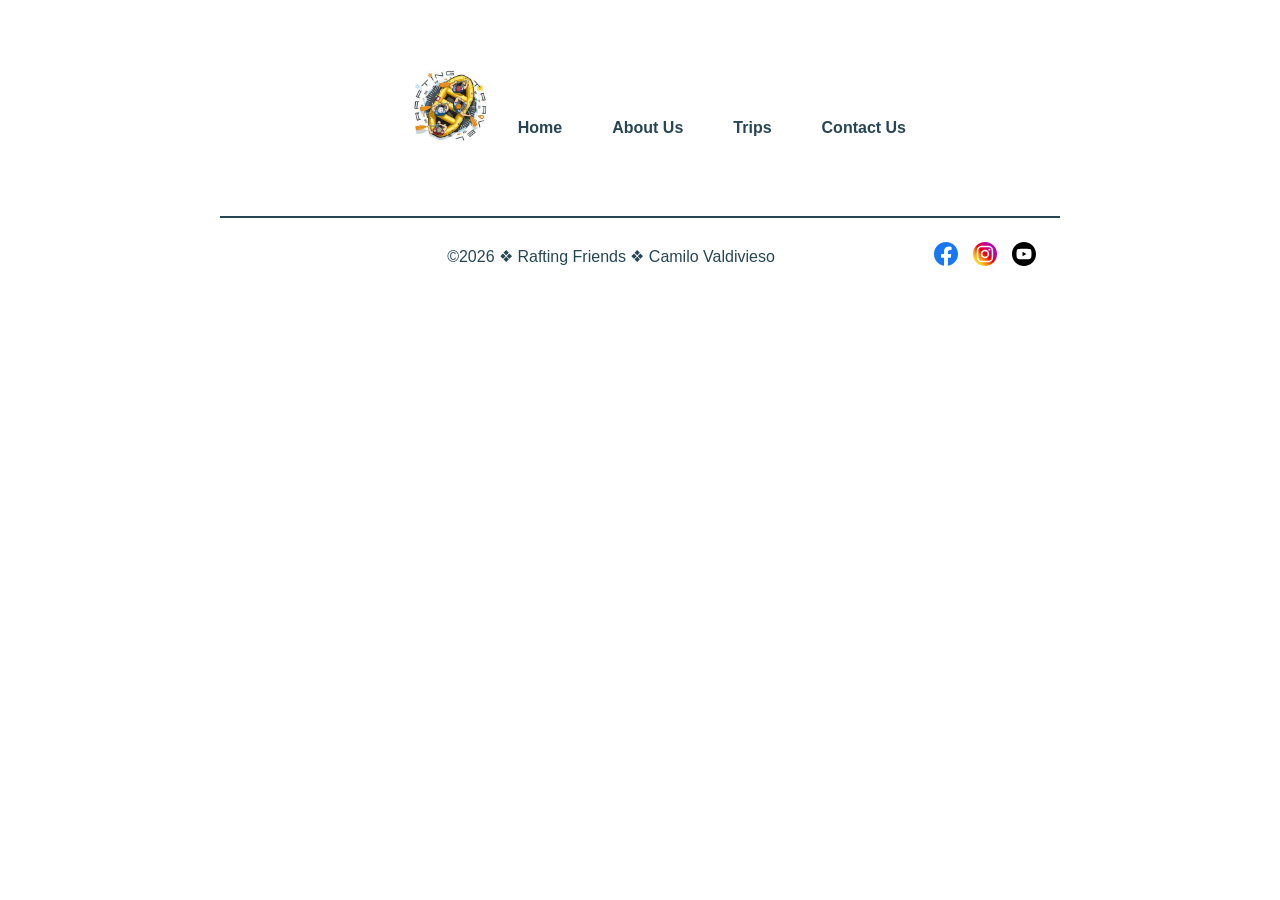
==== wwr/index.html @ 9604d070 "new index" ====
<!DOCTYPE html>
<html lang="en">

<head>
    <meta charset="UTF-8">
    <meta name="viewport" content="width=device-width, initial-scale=1.0">
    <title>About Us | Rafting Friends</title>
    <meta name="description"
      content="This is the About Us page of the Rafting Friends Website. It contains information about the company.">
    <meta name="author" content="Camilo Valdivieso">
    <link rel=" stylesheet" href="styles/rafting.css">

</head>

<body>
    <header>
        <img src="images/logo.jpg" alt="Rafting logo company" class="logo">
        <nav class="flex">
            <ul>
                <li><a href="index.html">Home</a></li>
                <li><a href="about.html">About Us</a></li>
                <li><a href="trips.html">Trips</a></li>
                <li><a href="contact.html">Contact Us</a></li>
            </ul>

        </nav>

    </header>

    <main>


    </main>

    <footer>
        <p>©2026 ❖ Rafting Friends ❖ Camilo Valdivieso </p>
        <nav class="socialmedia">
            <a href="https://facebook.com">
                <img src="images/facebook.svg" alt="Facebook Icon">
            </a>
            <a href="https://instagram.com">
                <img src="images/instagram.svg" alt="Instagram Icon">
            </a>
            <a href="https://youtube.com">
                <img src="images/youtube.svg" alt="Youtube Icon">
            </a>
        </nav>
    </footer>

</body>

</html>
---- wwr/styles/rafting.css ----
:root {
    --primary-color: #055a05;
    /* forest green */
    --secondary-color: rgb(212, 209, 209);
    /* warm sand */
    --accent1-color: #264653;
    /* dark slate blue */
    --accent2-color: white;
    /* light golden yellow */
    --heading-font: "Times New Roman", "Georgia", serif;
    --body-font: arial, helvetica, sans-serif;
}

* {
    margin: 0;
    padding: 0;
    box-sizing: border-box;
}

header {
    display: grid;
    grid-template-columns: 1fr;
    align-items: center;
    background-color: var(--accent2-color);
    padding: 15px 120px;
    /* Fixed spacing typo '15 px' */
    color: var(--accent2-color);
}

.logo {
    max-width: 80px;
    width: auto;
    position: relative;
    top: 50px;
    left: 70px;
}

header img {
    width: 10%;
    height: auto;
}

body {
    font-family: var(--body-font);
    color: var(--accent1-color);
}

nav.flex ul {
    display: flex;
    justify-content: flex-end;
    list-style: none;
    gap: 30px;
}

nav.flex a {
    text-decoration: none;
    color: var(--accent1-color);
    font-weight: bold;
    padding: 5px 10px;
}

nav.flex a:hover {
    color: var(--primary-color);
}

header,
main,
footer {
    width: 840px;
    margin: 0 auto;
}

h1,
h2 {
    font-family: var(--heading-font);
    color: var(--primary-color);
}

nav,
p,
section,
article {
    margin: 16px;
    padding: 8px;
}

.hero {
    position: relative;
    margin-bottom: 30px;
}

.hero h1 {
    position: absolute;
    top: 30px;
    width: 100%;
    padding: 16px;
    text-align: center;
    opacity: 0.7;
    background-color: var(--accent1-color);
    color: var(--accent2-color);
}

.hero article {
    position: absolute;
    bottom: 30px;
    left: 5%;
    width: 90%;
    padding: 15px;
    opacity: 0.7;
    background-color: var(--secondary-color);
    border-radius: 8px;
}

.hero img {
    width: 100%;
    height: auto;
    /* Kept 'auto' to maintain aspect ratio, removed the conflicting 400px */
    object-fit: cover;
    display: block;
}

section h2 {
    padding: 12px;
    text-align: center;
    background-color: var(--accent1-color);
    color: var(--accent2-color);
    margin-bottom: 20px;
}

article {
    position: absolute;
}

.hero article img {
    float: right;
    width: 125px;
}

.history-container {
    margin: 40px auto;
    text-align: center;
}

.history-container p {
    font-size: 1.1rem;
    line-height: 1.6;
    padding: 10px;
}

/* history-section rules into one block */
.history-section {
    display: grid;
    grid-template-columns: repeat(auto-fit, minmax(150px, 1fr));
    gap: 15px;
    margin: 40px 0;
}

.history-section h2 {
    grid-column: 1 / -1;
    margin: 0 0 10px 0;
}

figure {
    margin: 0;
    background: var(--accent2-color);
    padding: 10px;
    border: 1px solid var(--secondary-color);
    border-radius: 4px;
    text-align: center;
}

figure img {
    width: 100%;
    height: 120px;
    object-fit: cover;
    border-radius: 2px;
}

figcaption {
    margin-top: 8px;
    font-size: 0.9rem;
    color: var(--accent1-color);
    font-weight: bold;
}

footer {
    display: flex;
    justify-content: space-between;
    align-items: center;
    border-top: 2px solid var(--accent1-color);
    margin-top: 40px;
}

footer p {
    flex-grow: 1;
    text-align: center;
    margin: 0;
    padding-left: 100px;
}

.socialmedia a {
    text-decoration: none;
}

.socialmedia {
    display: flex;
    gap: 15px;
}

.socialmedia img {
    width: 24px;
    height: 24px;
}

.contact-info {
    text-align: center;
    margin-bottom: 20px;
}

.contact-info h1 {
    font-size: 26px;
    font-weight: normal;
    margin-bottom: 5px;
}

.contact-info p {
    font-size: 13px;
    margin: 0px 0;
    line-height: .7;
}

.contact-questions {
    display: flex;
    gap: 40px;
    margin-bottom: 40px;
}

.maps {
    flex: 1;
    border: 1px solid var(--accent1-color);
    background: var(--accent2-color);
    min-height: 350px;
    position: relative;
}

.maps iframe {
    width: 100%;
    height: 100%;
    min-height: 350px;
    display: block;
    border: none;
}

.contact-form {
    flex: 1;
    display: flex;
    flex-direction: column;
    gap: 15px;
}

.form-item-box1 {
    align-items: center;
}

.form-item-box1 label {
    width: 110px;
}

.form-item-box1 input {
    flex: 1;
    padding: 8px;
    border: 1px solid var(--accent1-color);
    max-width: 100%;
    border-radius: 4px;
}

.form-item-box2 {
    display: flex;
    align-items: flex-start;
    margin-bottom: 15px;
}

.purpose {
    width: 150px;
    font-size: 16px;
    display: flex;
    align-items: center;
    min-height: 80px;
}

.radio-options {
    display: flex;
    flex-direction: column;
    gap: 12px;
    flex: 1;
}

.radio-item {
    display: flex;
    align-items: center;
    gap: 8px;

}

.radio-item label {
    width: auto !important;
    font-size: 16px;
    font-weight: normal;
    cursor: pointer;
    margin: 0;
    padding: 0;
}

.radio-item input[type="radio"] {
    margin: 0;
    cursor: pointer;
}

.form-item-box3 {
    flex-direction: column;
    gap: 5px;
}

.form-item-box3 textarea {
    width: 100%;
    padding: 8px;
    border: 1px solid var(--accent1-color);
    resize: none;
}

.form-item-box4 {
    align-items: center;
    gap: 8px;
}

.submit-button {
    background-color: var(--accent1-color);
    color: var(--accent2-color);
    border: 1px solid var(--primary-color);
    padding: 10px;
    font-size: 14px;
    text-align: center;
    width: 100%;
    cursor: pointer;
}

.employee-page {
    border: 1px solid var(--accent1-color);
    padding: 20px;
    text-align: center;
    margin-bottom: 30px;
}

.employee-page h2 {
    font-size: 20px;
    font-weight: normal;
    margin-bottom: 20px;
}

.employee-info {
    display: flex;
    justify-content: space-around;
    gap: 20px;
}
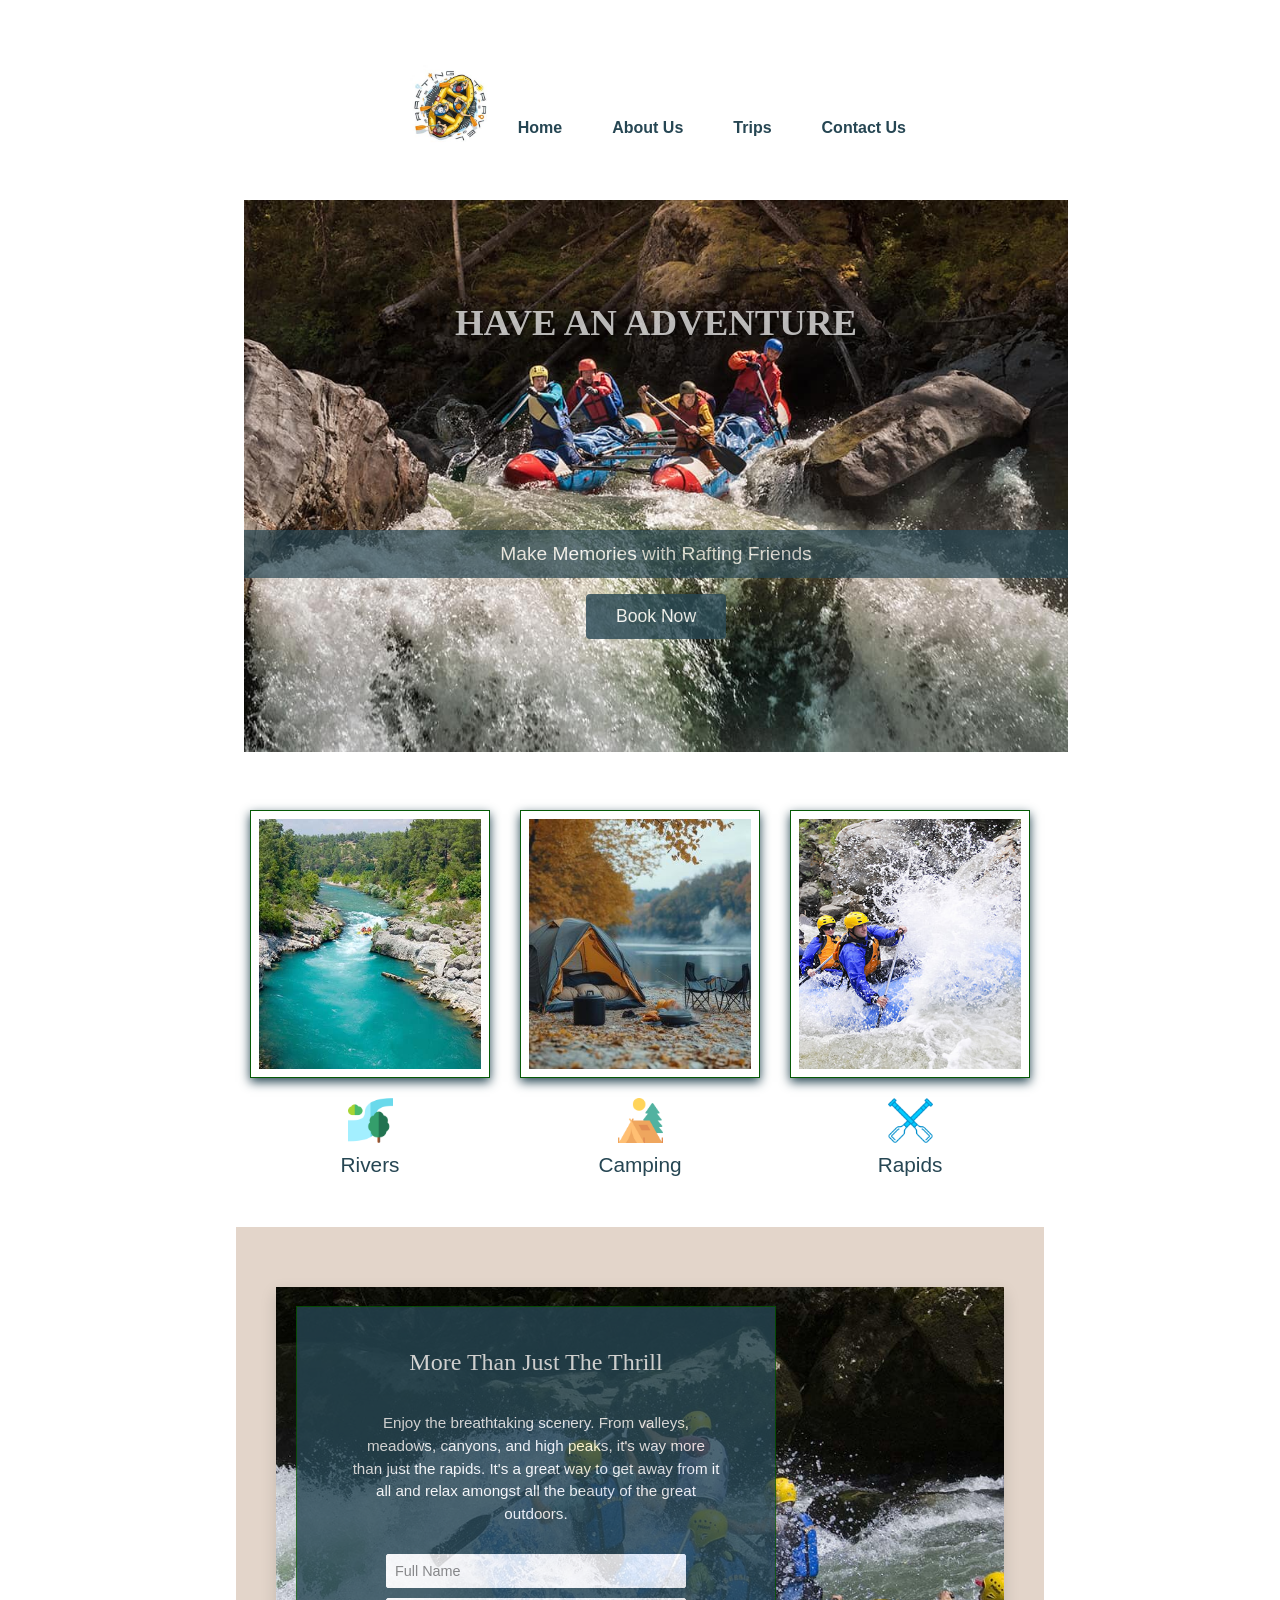
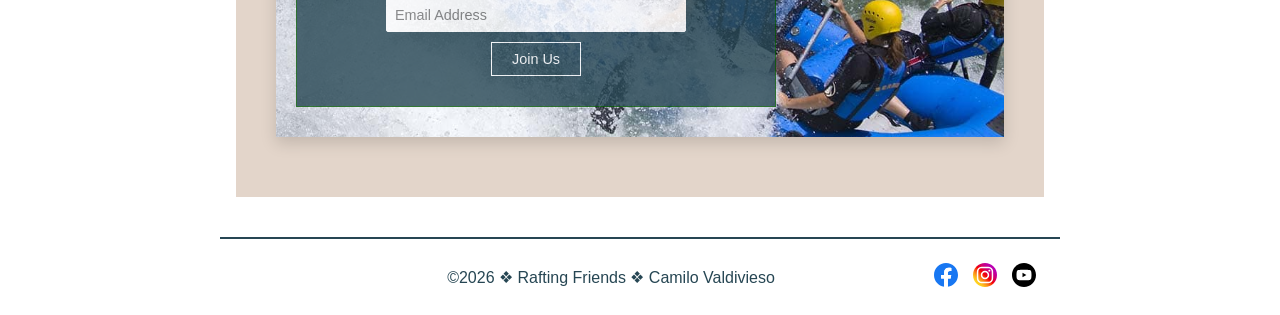
==== commit ecdaf8fe: "Home page and trips" ====
--- a/wwr/index.html
+++ b/wwr/index.html
@@ -4,9 +4,9 @@
 <head>
     <meta charset="UTF-8">
     <meta name="viewport" content="width=device-width, initial-scale=1.0">
-    <title>About Us | Rafting Friends</title>
+    <title>Home | Rafting Friends</title>
     <meta name="description"
-      content="This is the About Us page of the Rafting Friends Website. It contains information about the company.">
+      content="This is the Home page of the Rafting Friends Website. It contains a fast view about the company.">
     <meta name="author" content="Camilo Valdivieso">
     <link rel=" stylesheet" href="styles/rafting.css">
 
@@ -28,8 +28,71 @@
     </header>
 
     <main>
+        <section class="home-container">
+            <img class="home-img" src="images/rafting6.jpg" alt="background image">
+            <div class="home-msg">
+                <h1>HAVE AN ADVENTURE</h1>
+                <p>Make Memories with Rafting Friends</p>
+                <a class="home-btn" href="trips.html">Book Now</a>
+            </div>
+        </section>
 
+        <!-- Main Categories Layout using CSS Grid -->
+        <section class="activities-grid">
+            <div class="activity-card">
+                <div class="frame-container">
+                    <img src="images/rivers.jpg" alt="River path">
+                </div>
+                <div class="icon-box">
+                    <img src="images/river_icon.png" alt="River icon">
+                </div>
+                <h3>Rivers</h3>
+            </div>
 
+            <div class="activity-card">
+                <div class="frame-container">
+                    <img src="images/camping.jpeg" alt="Tent set up in the river">
+                </div>
+                <div class="icon-box">
+                    <img src="images/tent_icon.png" alt="Camping tent icon">
+                </div>
+                <h3>Camping</h3>
+            </div>
+
+            <div class="activity-card">
+                <div class="frame-container">
+                    <img src="images/rapids.jpg" alt="Provo river rapids">
+                </div>
+                <div class="icon-box">
+                    <img src="images/rapids_icon.png" alt="Crossed paddles icon">
+                </div>
+                <h3>Rapids</h3>
+            </div>
+        </section>
+
+        <section class="lower-promo-section">
+            <div class="promo-container">
+                <img src="images/rafting7.jpg"
+                  alt="Beautiful sweeping valley and mountain range landscape" class="promo-bg">
+                <div class="overlay-card">
+                    <h2>More Than Just The Thrill</h2>
+                    <p>Enjoy the breathtaking scenery. From valleys, meadows, canyons, and high
+                        peaks, it's
+                        way more than just the rapids. It's a great way to get away from it all and
+                        relax
+                        amongst all the beauty of the great outdoors.</p>
+
+                    <!-- Integrated newsletter sign up inside the layout structure -->
+                    <form action="#" method="post" class="promo-form">
+                        <input type="text" placeholder="Full Name" required aria-label="Full Name">
+                        <input type="email" placeholder="Email Address" required
+                          aria-label="Email Address">
+                        <button type="submit" class="join-btn">Join Us</button>
+                    </form>
+                </div>
+            </div>
+        </section>
+    </main>
     </main>
 
     <footer>
--- a/wwr/styles/rafting.css
+++ b/wwr/styles/rafting.css
@@ -361,4 +361,343 @@
     display: flex;
     justify-content: space-around;
     gap: 20px;
+}
+
+/* home page edit */
+
+.home-container {
+    position: relative;
+    width: 100%;
+    overflow: hidden;
+}
+
+.home-img {
+    width: 100%;
+    height: 100%;
+    object-fit: cover;
+    display: block;
+}
+
+.home-msg {
+    position: absolute;
+    top: 0;
+    left: 0;
+    width: 100%;
+    height: 100%;
+
+    /* Layout using Grid */
+    display: grid;
+    grid-template-rows: 1fr auto auto 1fr;
+    justify-items: center;
+    align-items: center;
+}
+
+.home-msg h1 {
+    grid-row: 1;
+    align-self: center;
+    color: var(--accent2-color);
+    opacity: .7;
+    font-size: 2.3rem;
+    text-shadow: 2px 2px 4px rgba(0, 0, 0, 0.7);
+    margin-top: 40px;
+}
+
+.home-msg p {
+    grid-row: 2;
+    width: 98%;
+    background-color: var(--accent1-color);
+    opacity: .7;
+    color: var(--accent2-color);
+    text-align: center;
+    padding: 13px 0;
+    font-size: 1.2rem;
+    position: relative;
+    top: 100px;
+
+}
+
+.home-btn {
+    grid-row: 3;
+    background-color: var(--accent1-color);
+    opacity: .8;
+    color: var(--accent2-color);
+    text-decoration: none;
+    padding: 12px 30px;
+    font-size: 1.1rem;
+    border-radius: 4px;
+    position: relative;
+    top: 100px;
+}
+
+.home-btn:hover {
+    background-color: var(--primary-color);
+    color: var(--accent2-color);
+}
+
+.activities-grid {
+    display: grid;
+    grid-template-columns: repeat(3, 1fr);
+    gap: 30px;
+    max-width: 1000px;
+    margin: 50px auto;
+    padding: 0 30px;
+}
+
+.activity-card {
+    text-align: center;
+}
+
+.frame-container {
+    border: 1px solid var(--primary-color);
+    padding: 8px;
+    background-color: var(--accent2-color);
+    box-shadow: 0 4px 10px var(--accent1-color);
+}
+
+.frame-container img {
+    width: 100%;
+    height: 250px;
+    object-fit: cover;
+    display: block;
+}
+
+.icon-box {
+    margin-top: 20px;
+    display: flex;
+    justify-content: center;
+}
+
+.icon-box img {
+    width: 45px;
+    height: 45px;
+    object-fit: contain;
+}
+
+.activity-card h3 {
+    margin-top: 10px;
+    font-size: 1.3rem;
+    color: var(--accent1-color);
+    font-weight: normal;
+}
+
+/*  */
+
+.lower-promo-section {
+    background-color: #e3d5ca;
+    /* Tan layout tone blocks matched from picture */
+    padding: 60px 40px;
+}
+
+.promo-container {
+    position: relative;
+    max-width: 900px;
+    margin: 0 auto;
+    overflow: hidden;
+    box-shadow: 0 6px 15px rgba(0, 0, 0, 0.15);
+}
+
+.promo-bg {
+    width: 100%;
+    height: 450px;
+    object-fit: cover;
+    display: block;
+}
+
+.overlay-card {
+    position: absolute;
+    bottom: 30px;
+    left: 20px;
+    background-color: var(--accent1-color);
+    opacity: 0.8;
+    color: var(--accent2-color);
+    padding: 30px;
+    max-width: 480px;
+    border: 1px solid var(--primary-color);
+    text-align: center;
+}
+
+.overlay-card h2 {
+    font-size: 1.5rem;
+    margin-bottom: 15px;
+    font-weight: normal;
+}
+
+.overlay-card p {
+    font-size: 0.95rem;
+    line-height: 1.5;
+    margin-bottom: 20px;
+    color: var(--accent2-color);
+}
+
+.promo-form {
+    display: flex;
+    flex-direction: column;
+    gap: 10px;
+    max-width: 300px;
+    margin: 0 auto;
+}
+
+.promo-form input {
+    padding: 8px;
+    border: 1px solid var(--accent2-color);
+    border-radius: 2px;
+    font-size: 0.9rem;
+}
+
+.join-btn {
+    background-color: var(--accent1-color);
+    border: 1px solid var(--accent2-color);
+    color: var(--accent2-color);
+    padding: 8px 20px;
+    font-size: 0.9rem;
+    cursor: pointer;
+    align-self: center;
+}
+
+.join-btn:hover {
+    background-color: var(--accent2-color);
+    color: var(--accent1-color);
+}
+
+/* trips adjustments */
+
+.trips-intro {
+    text-align: center;
+    max-width: 600px;
+    margin: 20px auto 40px auto;
+    padding: 0 20px;
+}
+
+.trips-intro h1 {
+    color: var(--accent1-color);
+    font-size: 2.8rem;
+    margin-bottom: 15px;
+}
+
+.trips-grid {
+    display: grid;
+    grid-template-columns: repeat(3, 1fr);
+    gap: 30px;
+    max-width: 1200px;
+    margin: 0 auto 60px auto;
+    padding: 0 20px;
+}
+
+.trip-card {
+    background-color: var(--accent2-color);
+    border: 1px solid var(--primary-color);
+    padding: 10px;
+    box-shadow: 0 4px 12px var(--accent1-color);
+    display: flex;
+    flex-direction: column;
+}
+
+.trip-image {
+    width: 100%;
+    overflow: hidden;
+}
+
+.trip-image img {
+    width: 100%;
+    height: 220px;
+    object-fit: cover;
+    display: block;
+}
+
+.trip-details {
+    padding: 15px 5px 5px 5px;
+    flex-grow: 1;
+    display: flex;
+    flex-direction: column;
+}
+
+.trip-details h2 {
+    color: var(--accent2-color);
+    opacity: .9;
+    font-size: 1.4rem;
+    margin-bottom: 8px;
+}
+
+.trip-goal {
+    font-size: 0.9rem;
+    color: var(--accent1-color);
+    margin-bottom: .9px;
+    border-bottom: 1.5px dashed var(--primary-color);
+    padding-bottom: 25px;
+}
+
+.trip-info p {
+    font-size: 0.95rem;
+    line-height: 1.5;
+}
+
+.table-selection {
+    margin: auto;
+}
+
+.table-selection h2 {
+    color: var(--accent2-color);
+    margin-bottom: 30px;
+    text-align: center;
+}
+
+.table-trips {
+    width: 100%;
+    border-collapse: collapse;
+    background-color: var(--accent2-color);
+    box-shadow: 0 3px 6px var(--accent1-color)
+}
+
+.table-trips th,
+.table-trips td {
+    padding: 14px 20px;
+    text-align: center;
+    border-bottom: 1px solid var(--primary-color);
+}
+
+.table-trips th {
+    background-color: var(--accent1-color);
+    color: var(--accent2-color);
+    text-transform: uppercase;
+    font-size: 0.85rem;
+    letter-spacing: 1px;
+}
+
+.contact-end {
+    padding: 50px 20px;
+    text-align: center;
+    margin-top: 10px;
+}
+
+.contact-content {
+    max-width: auto;
+}
+
+.contact-content h2 {
+    color: var(--accent2-color);
+    margin-bottom: 20px;
+}
+
+.contact-content p {
+    color: var(--accent1-color);
+    margin-bottom: 20px;
+    font-size: 1.2rem;
+}
+
+.contact-btn {
+    display: inline-block;
+    background-color: var(--accent1-color);
+    opacity: .9;
+    color: var(--accent2-color);
+    border: 1px solid var(--primary-color);
+    padding: 12px 35px;
+    text-decoration: none;
+    font-weight: bold;
+    font-size: 1rem;
+    transition: all 0.3s;
+}
+
+.contact-btn:hover {
+    background-color: var(--primary-color);
+    color: var(--accent2-color);
 }
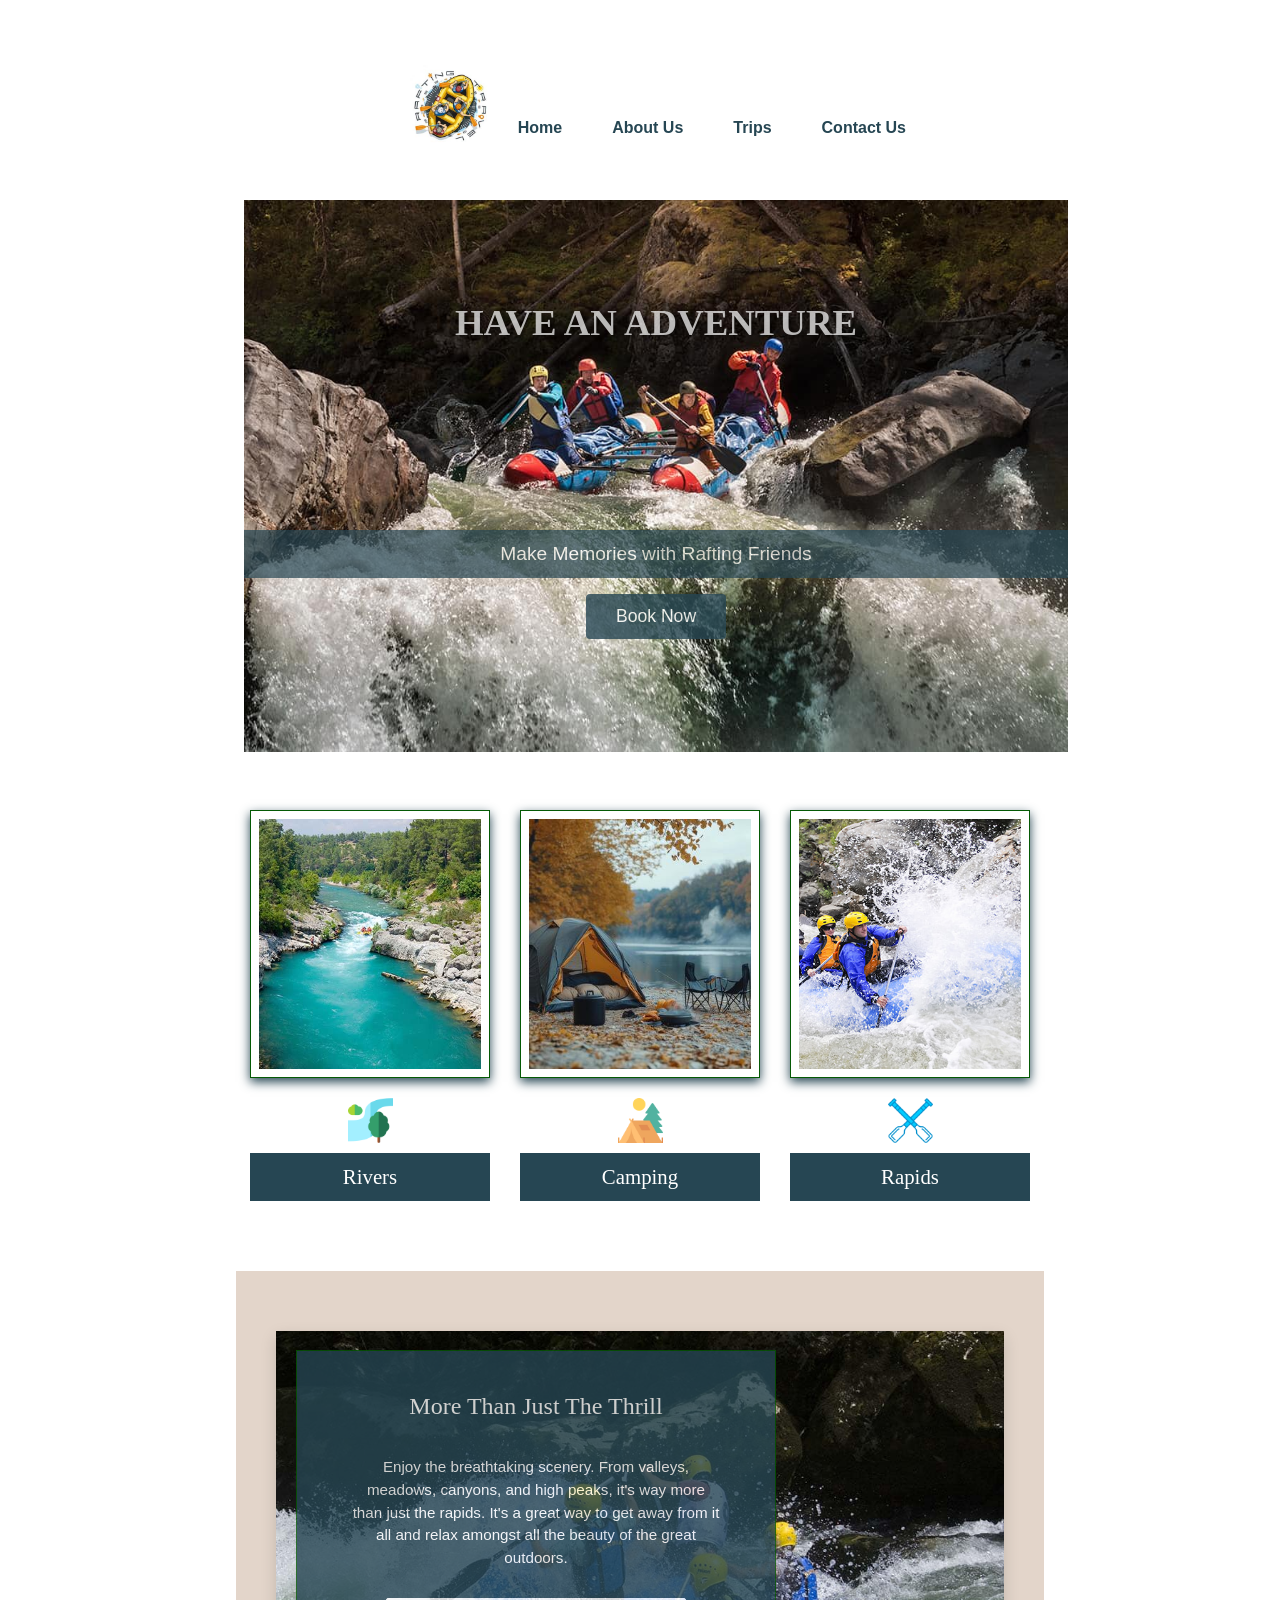
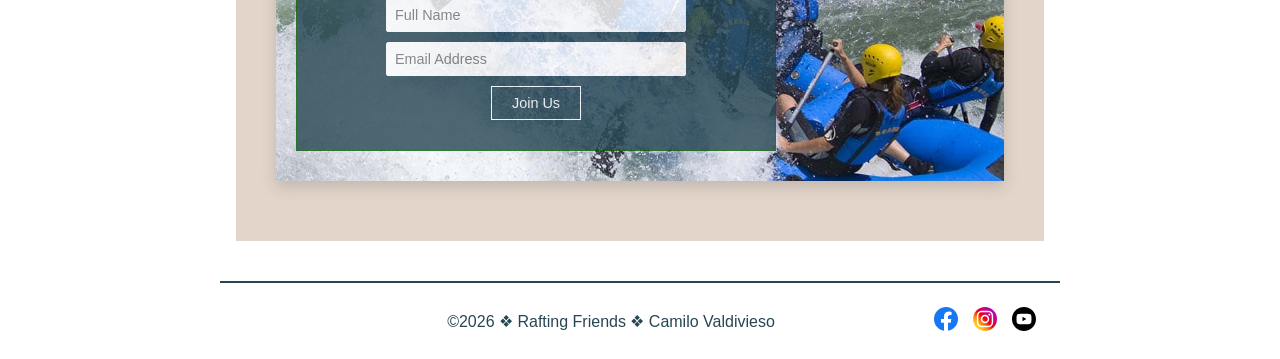
==== commit 6edfea1d: "fix home error" ====
--- a/wwr/index.html
+++ b/wwr/index.html
@@ -37,7 +37,6 @@
             </div>
         </section>
 
-        <!-- Main Categories Layout using CSS Grid -->
         <section class="activities-grid">
             <div class="activity-card">
                 <div class="frame-container">
@@ -46,7 +45,7 @@
                 <div class="icon-box">
                     <img src="images/river_icon.png" alt="River icon">
                 </div>
-                <h3>Rivers</h3>
+                <h2>Rivers</h2>
             </div>
 
             <div class="activity-card">
@@ -56,7 +55,7 @@
                 <div class="icon-box">
                     <img src="images/tent_icon.png" alt="Camping tent icon">
                 </div>
-                <h3>Camping</h3>
+                <h2>Camping</h2>
             </div>
 
             <div class="activity-card">
@@ -66,7 +65,7 @@
                 <div class="icon-box">
                     <img src="images/rapids_icon.png" alt="Crossed paddles icon">
                 </div>
-                <h3>Rapids</h3>
+                <h2>Rapids</h2>
             </div>
         </section>
 
@@ -93,7 +92,6 @@
             </div>
         </section>
     </main>
-    </main>
 
     <footer>
         <p>©2026 ❖ Rafting Friends ❖ Camilo Valdivieso </p>
--- a/wwr/styles/rafting.css
+++ b/wwr/styles/rafting.css
@@ -473,10 +473,10 @@
     object-fit: contain;
 }
 
-.activity-card h3 {
+.activity-card h2 {
     margin-top: 10px;
     font-size: 1.3rem;
-    color: var(--accent1-color);
+    color: var(--accent2-color);
     font-weight: normal;
 }
 
